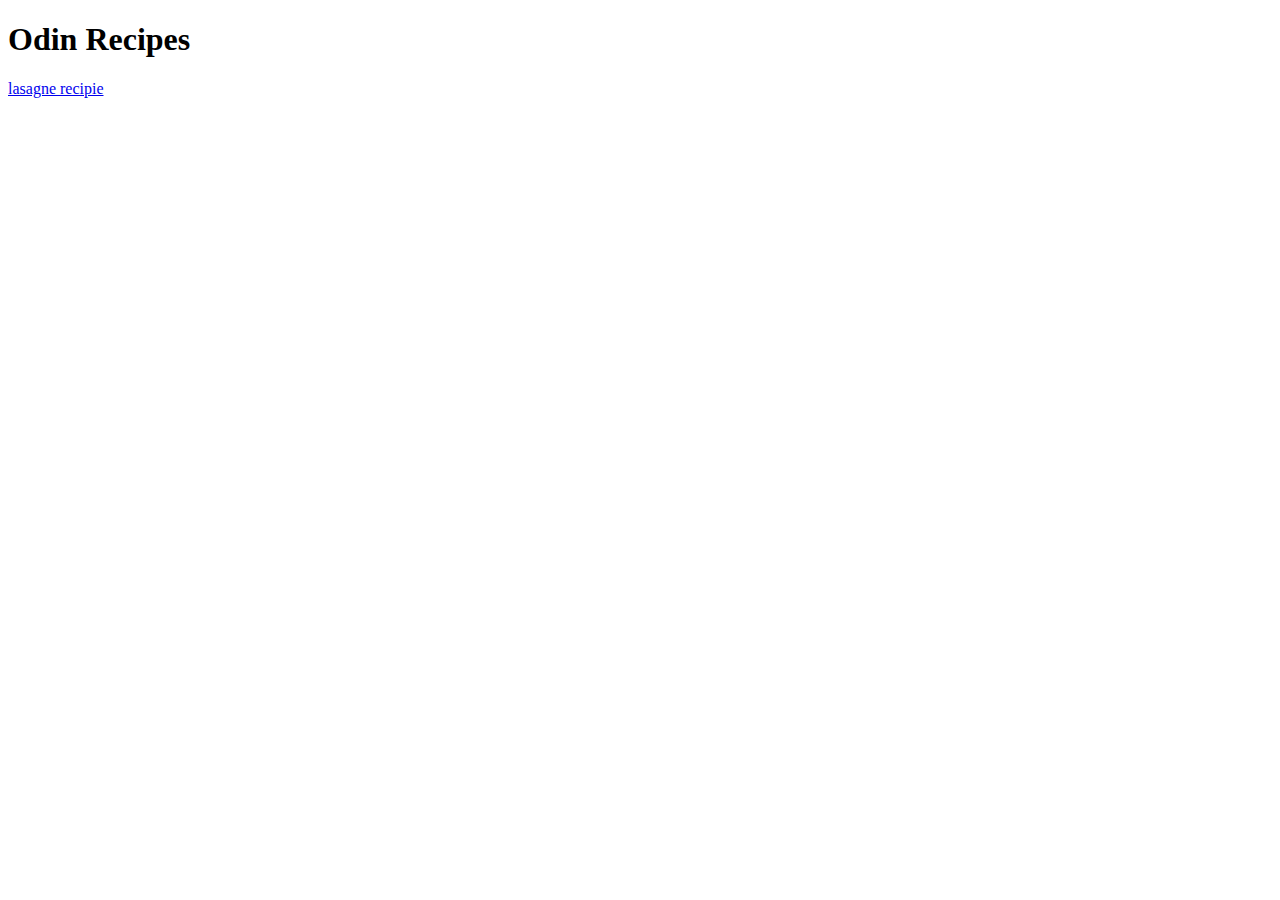
==== index.html @ 5923943d "Created index.html and first recipe page" ====
<!DOCTYPE html>
<html lang="en">
    <head>
        <meta charset="UTF-8">
        <title>Recipes</title>
    </head>
    <body>
        <h1>Odin Recipes</h1>
        <a href="./recipes/lasagna.html">lasagne recipie</a>
    </body>
</html>
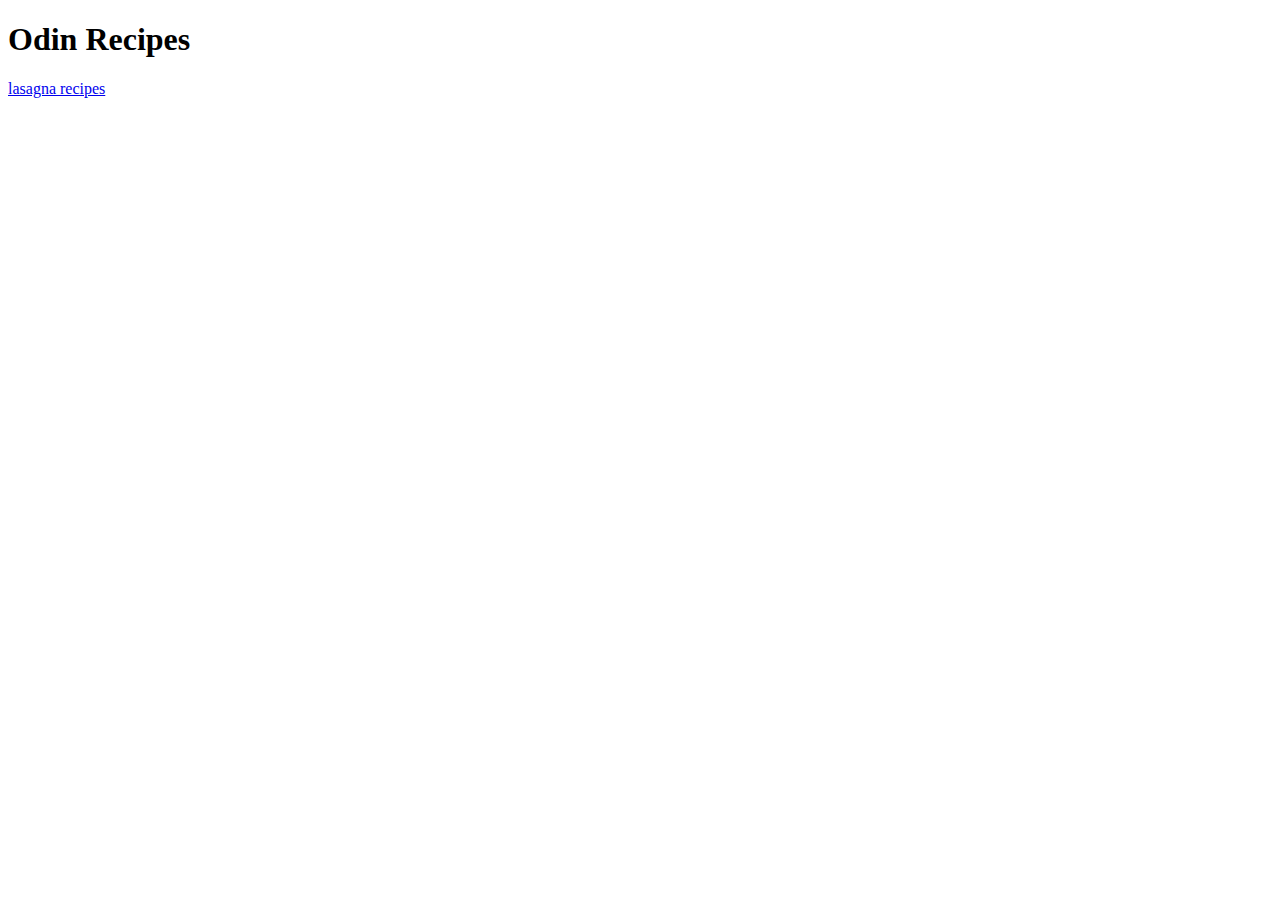
==== commit c5f48713: "Finished first recipe" ====
--- a/index.html
+++ b/index.html
@@ -6,6 +6,6 @@
     </head>
     <body>
         <h1>Odin Recipes</h1>
-        <a href="./recipes/lasagna.html">lasagne recipie</a>
+        <a href="./recipes/lasagna.html">lasagna recipes</a>
     </body>
 </html>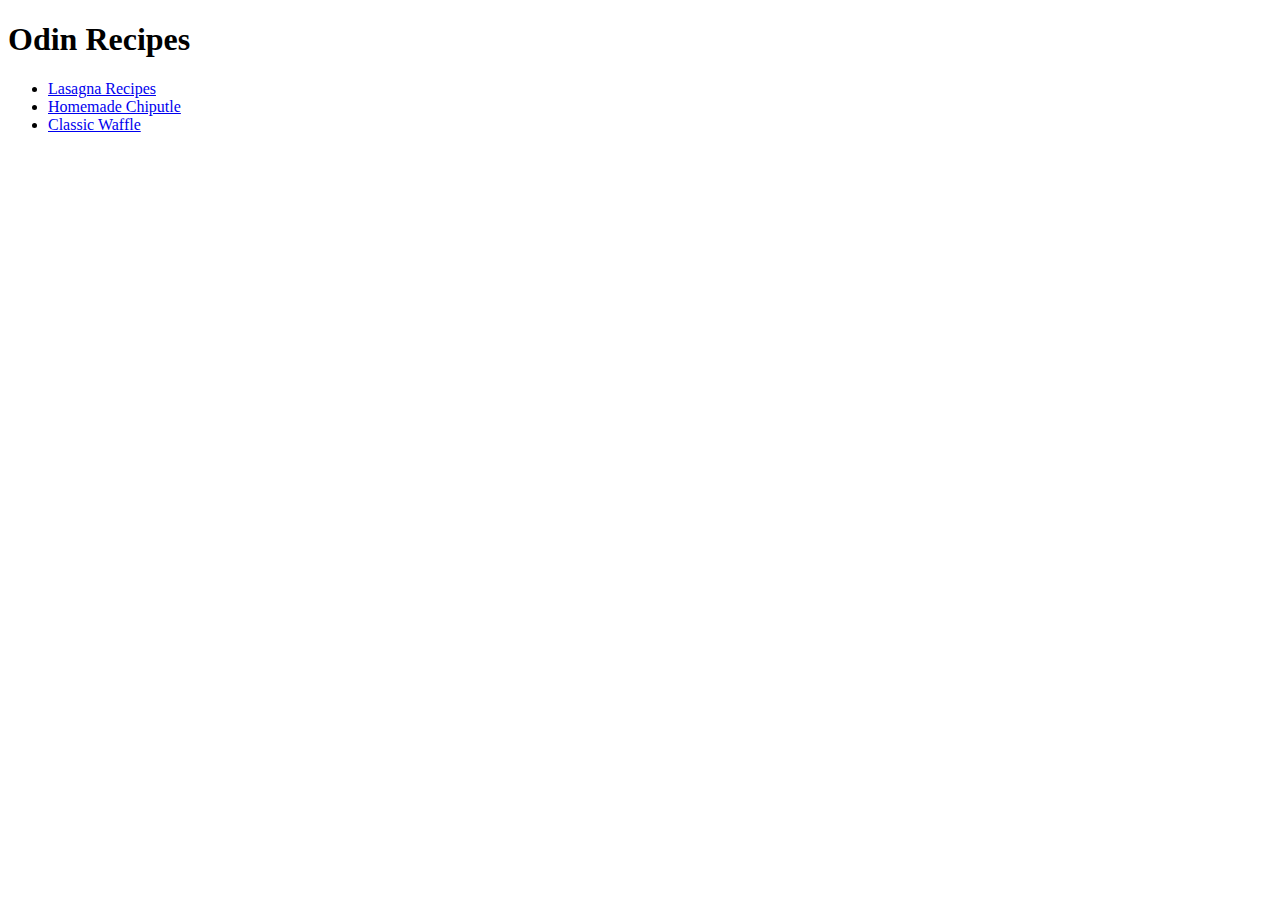
==== commit a3454dc1: "Added two more recipes to the website" ====
--- a/index.html
+++ b/index.html
@@ -6,6 +6,17 @@
     </head>
     <body>
         <h1>Odin Recipes</h1>
-        <a href="./recipes/lasagna.html">lasagna recipes</a>
+        <ul>
+            <li>
+                <a href="./recipes/lasagna.html">Lasagna Recipes</a>
+            </li>
+            <li>
+                <a href="./recipes/chipotle.html">Homemade Chiputle</a>
+            </li>
+            <li>
+                <a href="./recipes/waffle.html">Classic Waffle</a>
+            </li>
+        
+        </ul>
     </body>
 </html>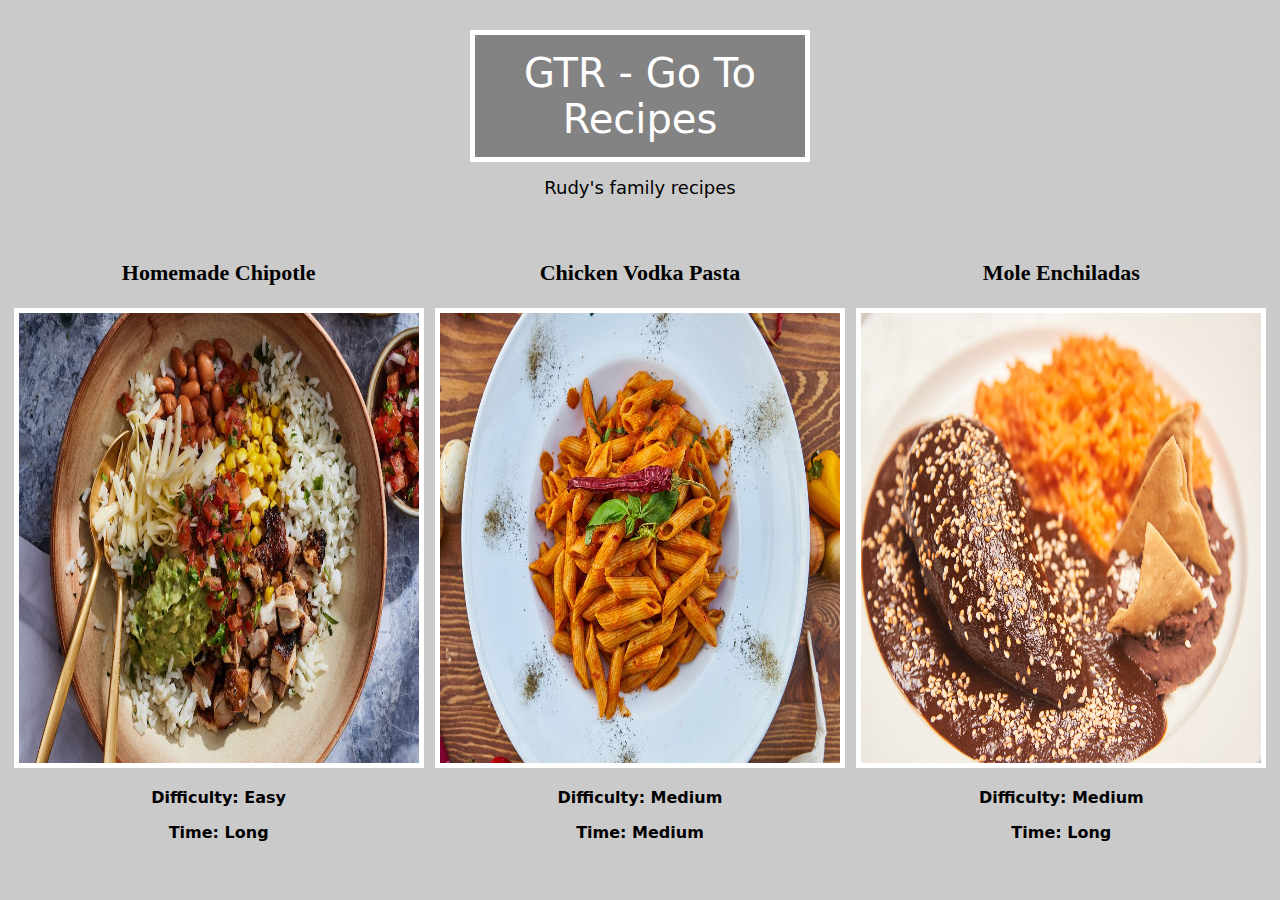
==== commit 2cbc1974: "Added style to website using css" ====
--- a/index.html
+++ b/index.html
@@ -1,22 +1,41 @@
 <!DOCTYPE html>
 <html lang="en">
-    <head>
-        <meta charset="UTF-8">
-        <title>Recipes</title>
-    </head>
-    <body>
-        <h1>Odin Recipes</h1>
-        <ul>
-            <li>
-                <a href="./recipes/lasagna.html">Lasagna Recipes</a>
-            </li>
-            <li>
-                <a href="./recipes/chipotle.html">Homemade Chiputle</a>
-            </li>
-            <li>
-                <a href="./recipes/waffle.html">Classic Waffle</a>
-            </li>
-        
-        </ul>
-    </body>
+
+<head>
+    <meta charset="UTF-8">
+    <title>Recipes</title>
+    <link rel="stylesheet" href="style.css">
+</head>
+
+<body>
+
+    <div class="title">GTR - Go To Recipes</div>
+    <div class="subtitle">Rudy's family recipes</div>
+
+
+    <div class="content">
+
+        <div class="item">
+            <p>Homemade Chipotle</p>
+            <a href="./recipes/chipotle.html"><img src="images/cBowl.jpg" alt="chickenbowl"></a>
+            <p>Difficulty: Easy</p>
+            <p>Time: Long</p>
+        </div>
+
+        <div class="item">
+            <p>Chicken Vodka Pasta</p>
+            <a href="./recipes/chipotle.html"><img src="images/pasta.jpeg" alt="red vodka pasta"></a>
+            <p>Difficulty: Medium</p>
+            <p>Time: Medium</p>
+        </div>
+
+        <div class="item">
+            <p>Mole Enchiladas</p>
+            <a href="./recipes/chipotle.html"><img src="images/mole.jpg" alt="mole with rice and beans"></a>
+            <p>Difficulty: Medium</p>
+            <p>Time: Long</p>
+        </div>
+    </div>
+</body>
+
 </html>--- a/style.css
+++ b/style.css
@@ -0,0 +1,50 @@
+html {
+    background-color: rgb(203, 202, 202);
+    font-family: -apple-system, system-ui, BlinkMacSystemFont, "Segoe UI", Roboto, Ubuntu;
+}
+
+.title {
+    text-align: center;
+    font-size: 40px;
+    color: white;
+    background-color: rgba(0, 0, 0, 0.35);
+    height: auto;
+    width: 300px;
+    border: 5px solid white;
+    margin-left: auto;
+    margin-right: auto;
+    margin-top: 30px;
+    padding: 15px;
+}
+
+.subtitle {
+    font-size: 18px;
+    text-align: center;
+    margin-top: 15px;
+    margin-bottom: 20px;
+}
+
+div img {
+    width: 400px;
+    height: 450px;
+    border: 5px solid white;
+}
+
+.content {
+    display: flex;
+    align-content: center;
+    justify-content: space-around;
+    flex-wrap: wrap;
+    margin-top: 40px;
+}
+
+.item {
+    text-align: center;
+    font-weight: bold;
+
+}
+
+.item>:first-child {
+    font-size: 22px;
+    font-family: "Frank Ruhl Libre";
+}